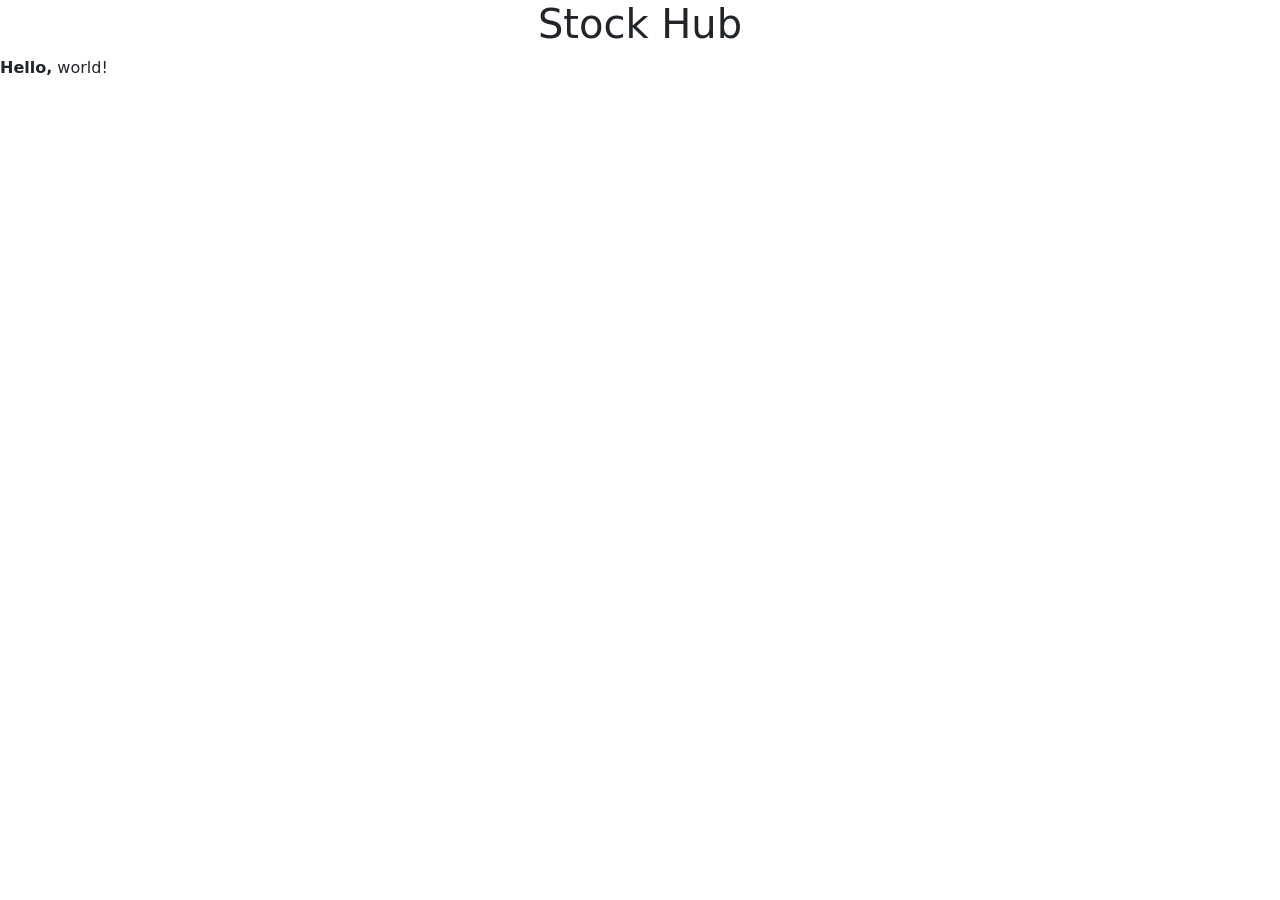
==== index.html @ 9b7c1d54 "changed css" ====
<!--this is the html file-->

<!DOCTYPE html>
<html>

<head>
  <meta charset="utf-8">
  <title></title>
  <meta name="author" content="">
  <meta name="description" content="">
  <meta name="viewport" content="width=device-width, initial-scale=1">
  <link href="https://cdn.jsdelivr.net/npm/bootstrap@5.3.8/dist/css/bootstrap.min.css" rel="stylesheet" integrity="sha384-sRIl4kxILFvY47J16cr9ZwB07vP4J8+LH7qKQnuqkuIAvNWLzeN8tE5YBujZqJLB" crossorigin="anonymous">
  <link href="style.css" rel="stylesheet">
</head>

<body>
    <h1> Stock Hub </h1>



  <p><b>Hello,</b> world!</p>
  
  <script src="js/script.js"></script>
</body>

</html>
---- style.css ----
/* I am a css file */

h1 {
    text-align: center;
}
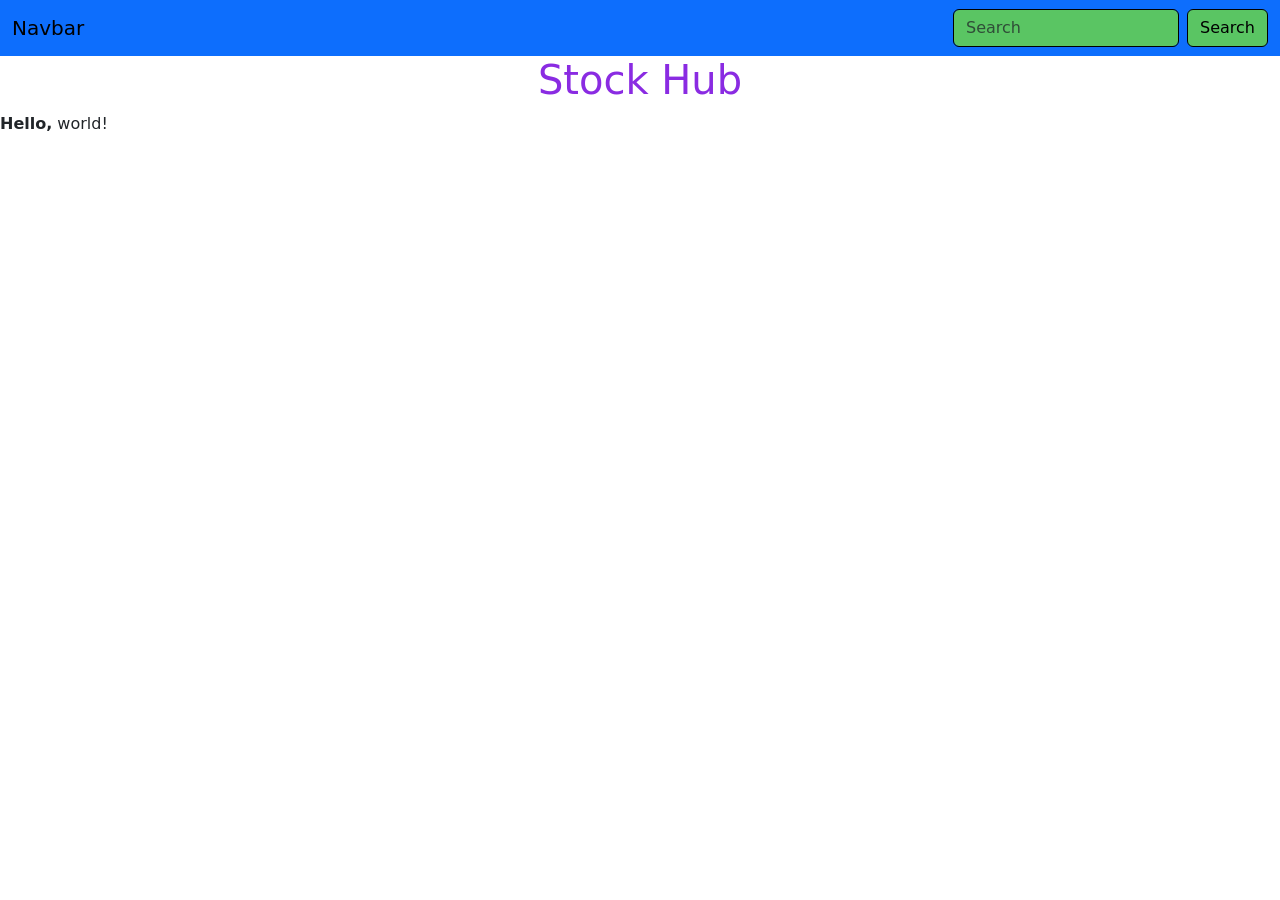
==== commit dac69e20: "Merge branch 'main' of https://github.com/joezheng244-dotcom/forseeTradeIndex" ====
--- a/index.html
+++ b/index.html
@@ -10,10 +10,23 @@
   <meta name="description" content="">
   <meta name="viewport" content="width=device-width, initial-scale=1">
   <link href="https://cdn.jsdelivr.net/npm/bootstrap@5.3.8/dist/css/bootstrap.min.css" rel="stylesheet" integrity="sha384-sRIl4kxILFvY47J16cr9ZwB07vP4J8+LH7qKQnuqkuIAvNWLzeN8tE5YBujZqJLB" crossorigin="anonymous">
-  <link href="style.css" rel="stylesheet">
+  <link href="website/main.css" rel="stylesheet">
 </head>
 
 <body>
+
+<nav class="navbar bg-primary" style="background-color: black;">
+  <div class="container-fluid">
+    <a class="navbar-brand">Navbar</a>
+    <form class="d-flex" role="search">
+      <input class="form-control me-2" type="search" placeholder="Search" aria-label="Search" style="background-color: rgb(90, 197, 99); border-color: black;" />
+      <button class="btn btn-outline-success" style="background-color: rgb(90, 197, 99); border-color: black; color: black;" type="submit">Search</button>
+    </form>
+  </div>
+</nav>
+
+
+
     <h1> Stock Hub </h1>
 
 
--- a/website/main.css
+++ b/website/main.css
@@ -0,0 +1,6 @@
+/* I am a css file */
+
+h1 {
+    text-align: center;
+    color:blueviolet;
+}
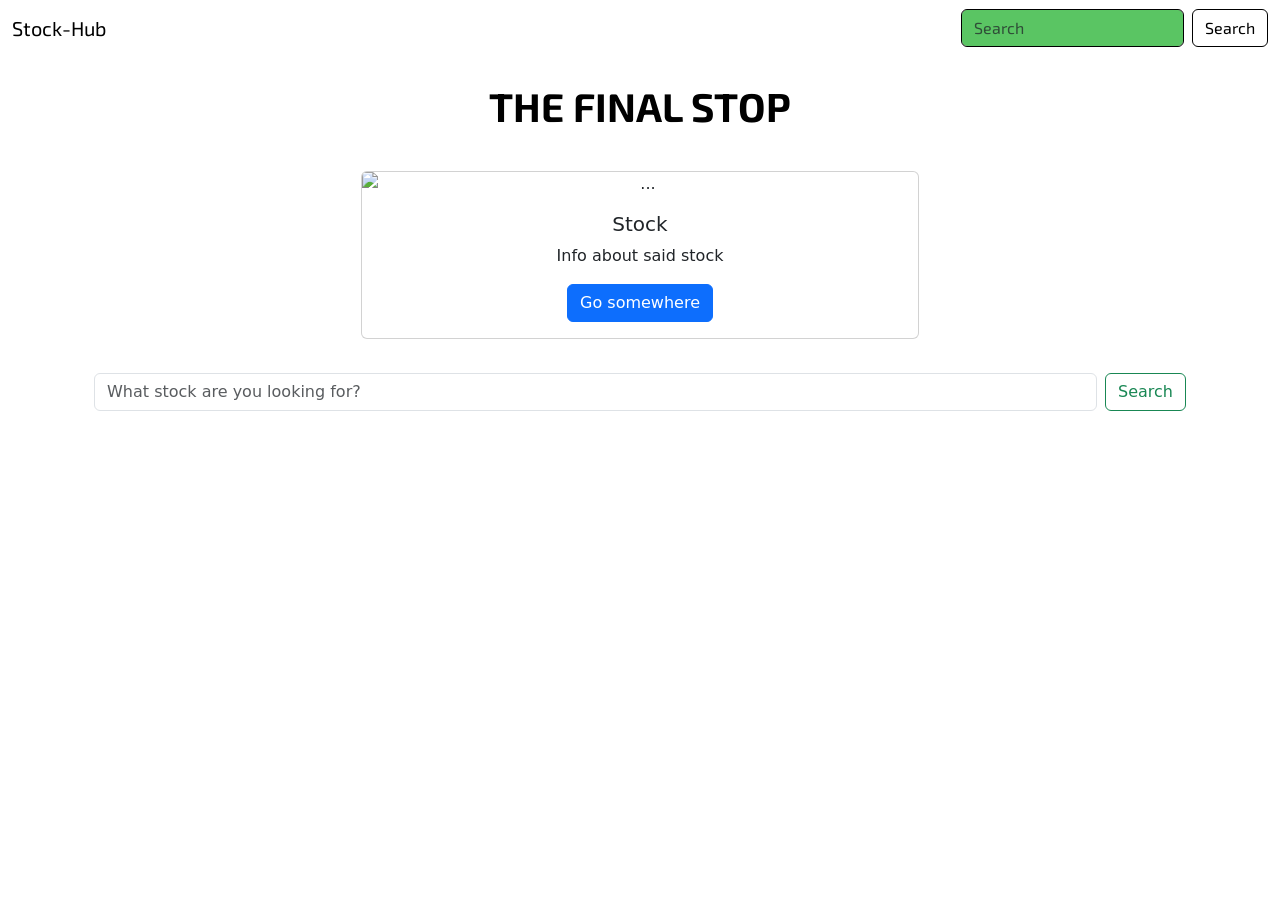
==== commit 7ece799a: "changed style of web" ====
--- a/index.html
+++ b/index.html
@@ -11,27 +11,55 @@
   <meta name="viewport" content="width=device-width, initial-scale=1">
   <link href="https://cdn.jsdelivr.net/npm/bootstrap@5.3.8/dist/css/bootstrap.min.css" rel="stylesheet" integrity="sha384-sRIl4kxILFvY47J16cr9ZwB07vP4J8+LH7qKQnuqkuIAvNWLzeN8tE5YBujZqJLB" crossorigin="anonymous">
   <link href="website/main.css" rel="stylesheet">
+  <link rel="preconnect" href="https://fonts.googleapis.com">
+  <link rel="preconnect" href="https://fonts.gstatic.com" crossorigin>
+  <link href="https://fonts.googleapis.com/css2?family=Exo+2:ital,wght@0,100..900;1,100..900&display=swap" rel="stylesheet">
 </head>
 
 <body>
 
-<nav class="navbar bg-primary" style="background-color: black;">
+<nav class="navbar">
   <div class="container-fluid">
-    <a class="navbar-brand">Navbar</a>
+    <a class="navbar-brand font"> Stock-Hub</a>
     <form class="d-flex" role="search">
-      <input class="form-control me-2" type="search" placeholder="Search" aria-label="Search" style="background-color: rgb(90, 197, 99); border-color: black;" />
-      <button class="btn btn-outline-success" style="background-color: rgb(90, 197, 99); border-color: black; color: black;" type="submit">Search</button>
+      <input class="form-control me-2 font" type="search" placeholder="Search" aria-label="Search" style="background-color: rgb(90, 197, 99); border-color: black;" />
+      <button class="btn btn-outline-success font" style="border-color: black; color: black;" type="submit">Search</button>
     </form>
   </div>
 </nav>
 
 
 
-    <h1> Stock Hub </h1>
+    <h1 id = "title1"> <b>THE FINAL STOP</b> </h1>
+
+<div class ="container text-center">
+
+<div class = "col-md-6 offset-md-3" id = "single">
+
+      <div class="card">
+        <img src="..." class="card-img-top" alt="...">
+        <div class="card-body">
+          <h5 class="card-title">Stock</h5>
+          <p class="card-text">Info about said stock</p>
+          <a href="#" class="btn btn-primary">Go somewhere</a>
+        </div>
+      </div>
 
 
+</div>
+</div>
 
-  <p><b>Hello,</b> world!</p>
+<div class = "container text-center">
+
+        <div class="container-fluid" id="single">
+          <form class="d-flex" role="search" action = "website/info.html">
+            <input class="form-control me-2" type="text" placeholder="What stock are you looking for?"/>
+            <button class="btn btn-outline-success" type="submit" id="searchButton">Search</button>
+          </form>
+        </div>
+
+</div>
+
   
   <script src="js/script.js"></script>
 </body>
--- a/website/main.css
+++ b/website/main.css
@@ -2,5 +2,18 @@
 
 h1 {
     text-align: center;
-    color:blueviolet;
+    color:black;
+    font-family: "Exo 2", sans-serif;
+}
+
+.font {
+    font-family: "Exo 2", sans-serif;
+}
+
+#title1{
+    margin-top: 2%;
+}
+
+#single{
+    padding-top:3%
 }
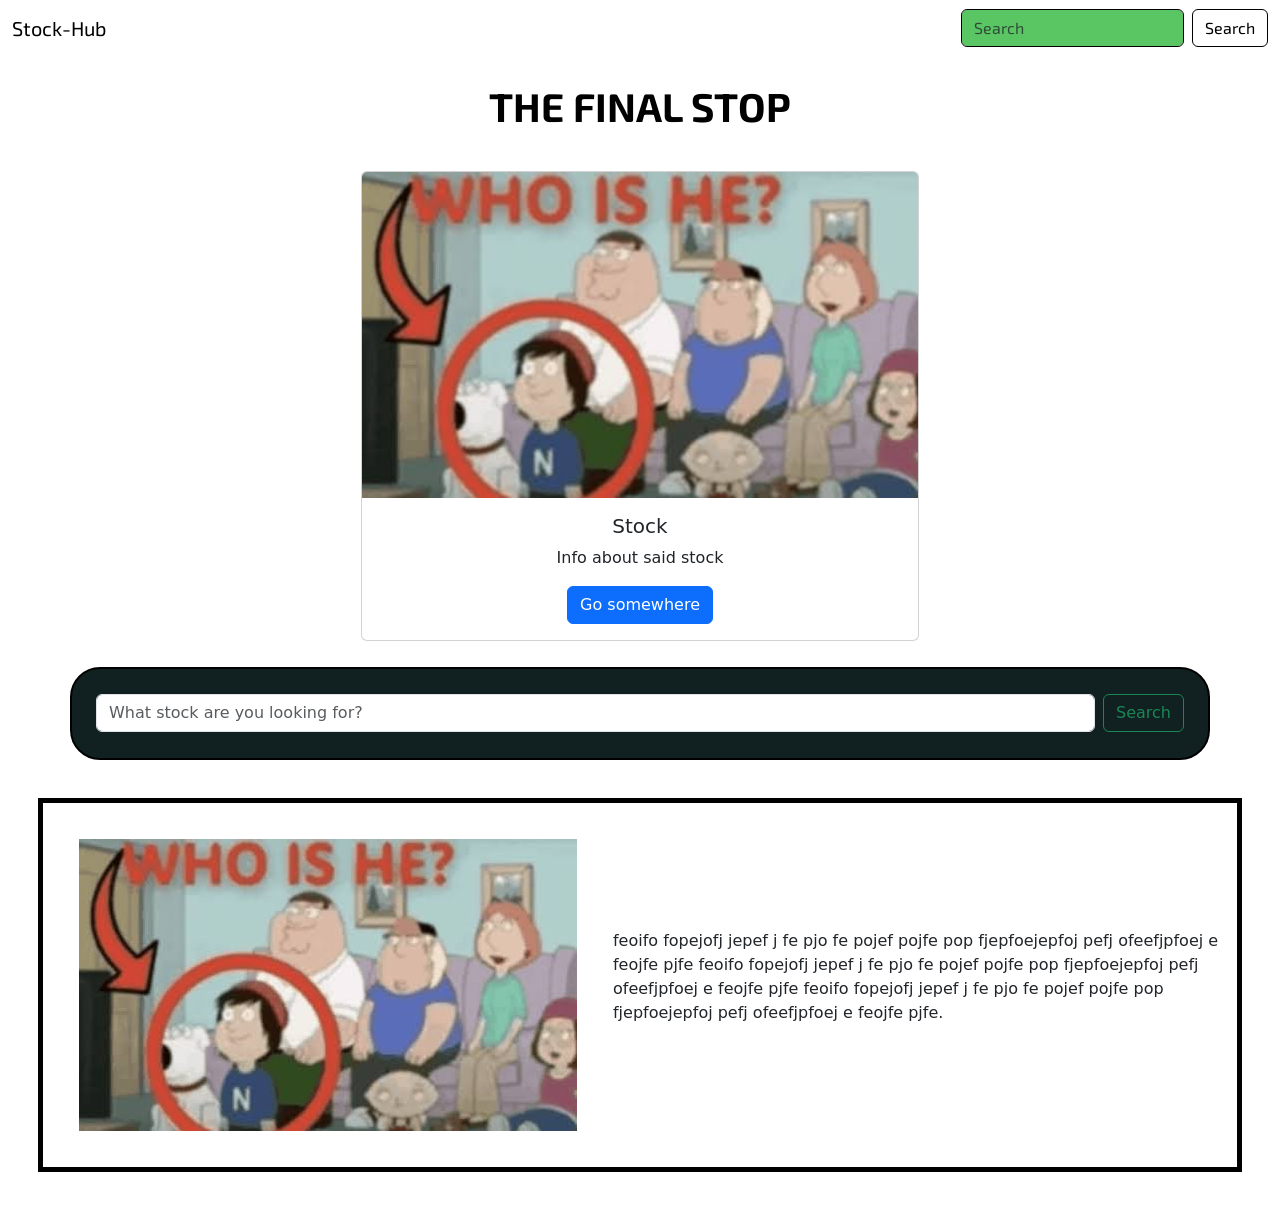
==== commit 10ca4085: "responsive img w text" ====
--- a/index.html
+++ b/index.html
@@ -30,14 +30,14 @@
 
 
 
-    <h1 id = "title1"> <b>THE FINAL STOP</b> </h1>
+    <h1 style="margin-top: 2%;"> <b>THE FINAL STOP</b> </h1>
 
 <div class ="container text-center">
 
-<div class = "col-md-6 offset-md-3" id = "single">
+<div class = "col-md-6 offset-md-3 single">
 
       <div class="card">
-        <img src="..." class="card-img-top" alt="...">
+        <img src="website/who.jpg" class="card-img-top" alt="...">
         <div class="card-body">
           <h5 class="card-title">Stock</h5>
           <p class="card-text">Info about said stock</p>
@@ -49,9 +49,9 @@
 </div>
 </div>
 
-<div class = "container text-center">
+<div class = "container text-center" id = "mini">
 
-        <div class="container-fluid" id="single">
+        <div class="container-fluid">
           <form class="d-flex" role="search" action = "website/info.html">
             <input class="form-control me-2" type="text" placeholder="What stock are you looking for?"/>
             <button class="btn btn-outline-success" type="submit" id="searchButton">Search</button>
@@ -61,6 +61,13 @@
 </div>
 
   
+<div class="flex-container">
+  <img src="website/who.jpg" alt="A descriptive example">
+  <p>feoifo fopejofj jepef j fe pjo fe pojef pojfe pop fjepfoejepfoj pefj ofeefjpfoej e feojfe pjfe feoifo fopejofj jepef j fe pjo fe pojef pojfe pop fjepfoejepfoj pefj ofeefjpfoej e feojfe pjfe feoifo fopejofj jepef j fe pjo fe pojef pojfe pop fjepfoejepfoj pefj ofeefjpfoej e feojfe pjfe.</p>
+</div>
+
+
+
   <script src="js/script.js"></script>
 </body>
 
--- a/website/main.css
+++ b/website/main.css
@@ -10,10 +10,41 @@
     font-family: "Exo 2", sans-serif;
 }
 
-#title1{
-    margin-top: 2%;
+
+.single{
+    padding-top:3%
 }
 
-#single{
-    padding-top:3%
+#imgL {
+    margin-top: 5%;
+    border: 2px solid black;
+    padding:2%;
+}
+
+#mini{
+    border: 2px solid black;    
+    border-radius: 30px;
+    padding-top:2%;
+    padding-bottom:2%;
+    background-color: rgb(17, 32, 32);
+    margin-top:2%;
+}
+
+.flex-container {
+  display: flex;           
+  align-items: center;         
+  border: 5px solid black;
+  margin: 3%;
+  flex-wrap: wrap;
+}
+
+.flex-container img { 
+  max-width: 100%;             
+  height: auto;
+  padding:3%;
+}
+
+.flex-container p {
+  flex: 1;  
+  min-width: 250px; 
 }
